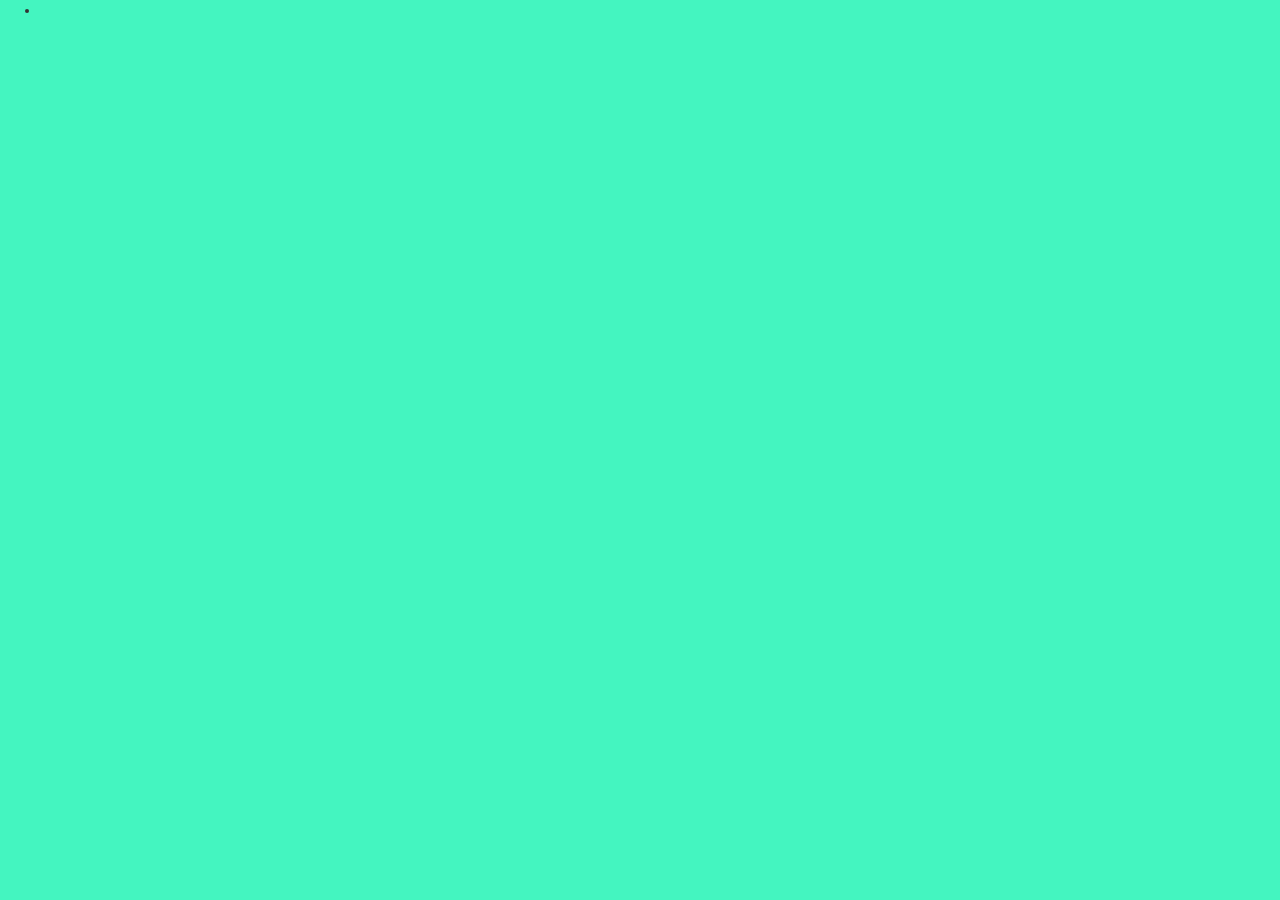
==== disaster website/about.html @ 57b716e7 "Update about.html" ====
<!DOCTYPE html>
<html lang="en">
<head>
    <title>The Disaster Cafe</title>
    <link rel="stylesheet" href="https://stackpath.bootstrapcdn.com/bootstrap/4.4.1/css/bootstrap.min.css" integrity="sha384-Vkoo8x4CGsO3+Hhxv8T/Q5PaXtkKtu6ug5TOeNV6gBiFeWPGFN9MuhOf23Q9Ifjh" crossorigin="anonymous">
    <link rel="stylesheet" type="text/css" href="css/style.css">
    <script src="https://code.jquery.com/jquery-3.4.1.slim.min.js" integrity="sha384-J6qa4849blE2+poT4WnyKhv5vZF5SrPo0iEjwBvKU7imGFAV0wwj1yYfoRSJoZ+n" crossorigin="anonymous"></script>
    <link rel="stylesheet" href="https://maxcdn.bootstrapcdn.com/bootstrap/3.4.1/css/bootstrap.min.css">
    <script src="https://ajax.googleapis.com/ajax/libs/jquery/3.5.1/jquery.min.js"></script>
    <script src="https://maxcdn.bootstrapcdn.com/bootstrap/3.4.1/js/bootstrap.min.js"></script>
    
</head>
<body style="background:rgb(68, 245, 192);">

    <header>
        <nav>
            <ul>
                <li><img id="logo" src="images/logo.png" alt=""></li>
            </ul>
        </nav>
    </header>

    
</body>
</html>
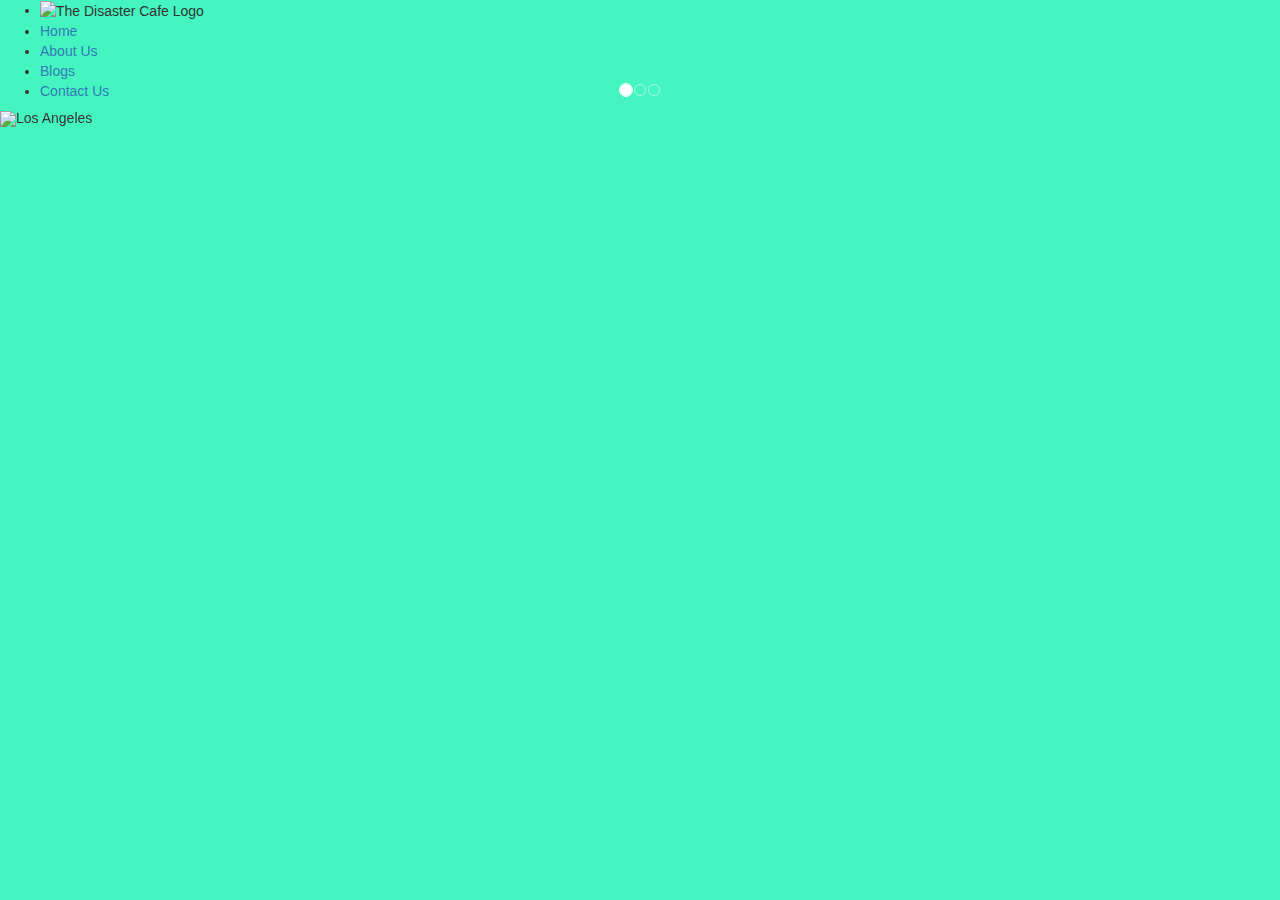
==== commit 2f86b6e7: "Update about.html" ====
--- a/disaster website/about.html
+++ b/disaster website/about.html
@@ -15,11 +15,38 @@
     <header>
         <nav>
             <ul>
-                <li><img id="logo" src="images/logo.png" alt=""></li>
+                <li><img id="logo" src="images/logo.png" alt="The Disaster Cafe Logo"></li>
+                <li><a href="index.html"><span>Home</span></a></li>
+                <li><a href="about.html"> About Us</a></li>
+                <li><a href="blog.html">Blogs</a></li>
+                <li><a href="contact.html">Contact Us</a></li>
+                
             </ul>
         </nav>
     </header>
+    <div id="myCarousel" class="carousel slide" data-ride="carousel">
 
-    
+        <!-- Indicators -->
+        <ol class="carousel-indicators">
+          <li data-target="#myCarousel" data-slide-to="0" class="active"></li>
+          <li data-target="#myCarousel" data-slide-to="1"></li>
+          <li data-target="#myCarousel" data-slide-to="2"></li>
+        </ol>
+        
+        <!-- Wrapper for slides -->
+    <div class="carousel-inner">
+        <div class="item active">
+          <img src="images/slider-2.jpg" alt="Los Angeles" style="width:100%;">
+        </div>
+  
+        <div class="item">
+          <img src="images/slider-1.jpg" alt="Chicago" style="width:100%;">
+        </div>
+      
+        <div class="item">
+          <img src="images/slider-3.jpg" alt="New york" style="width:100%;">
+        </div>
+      </div>
+      
 </body>
 </html>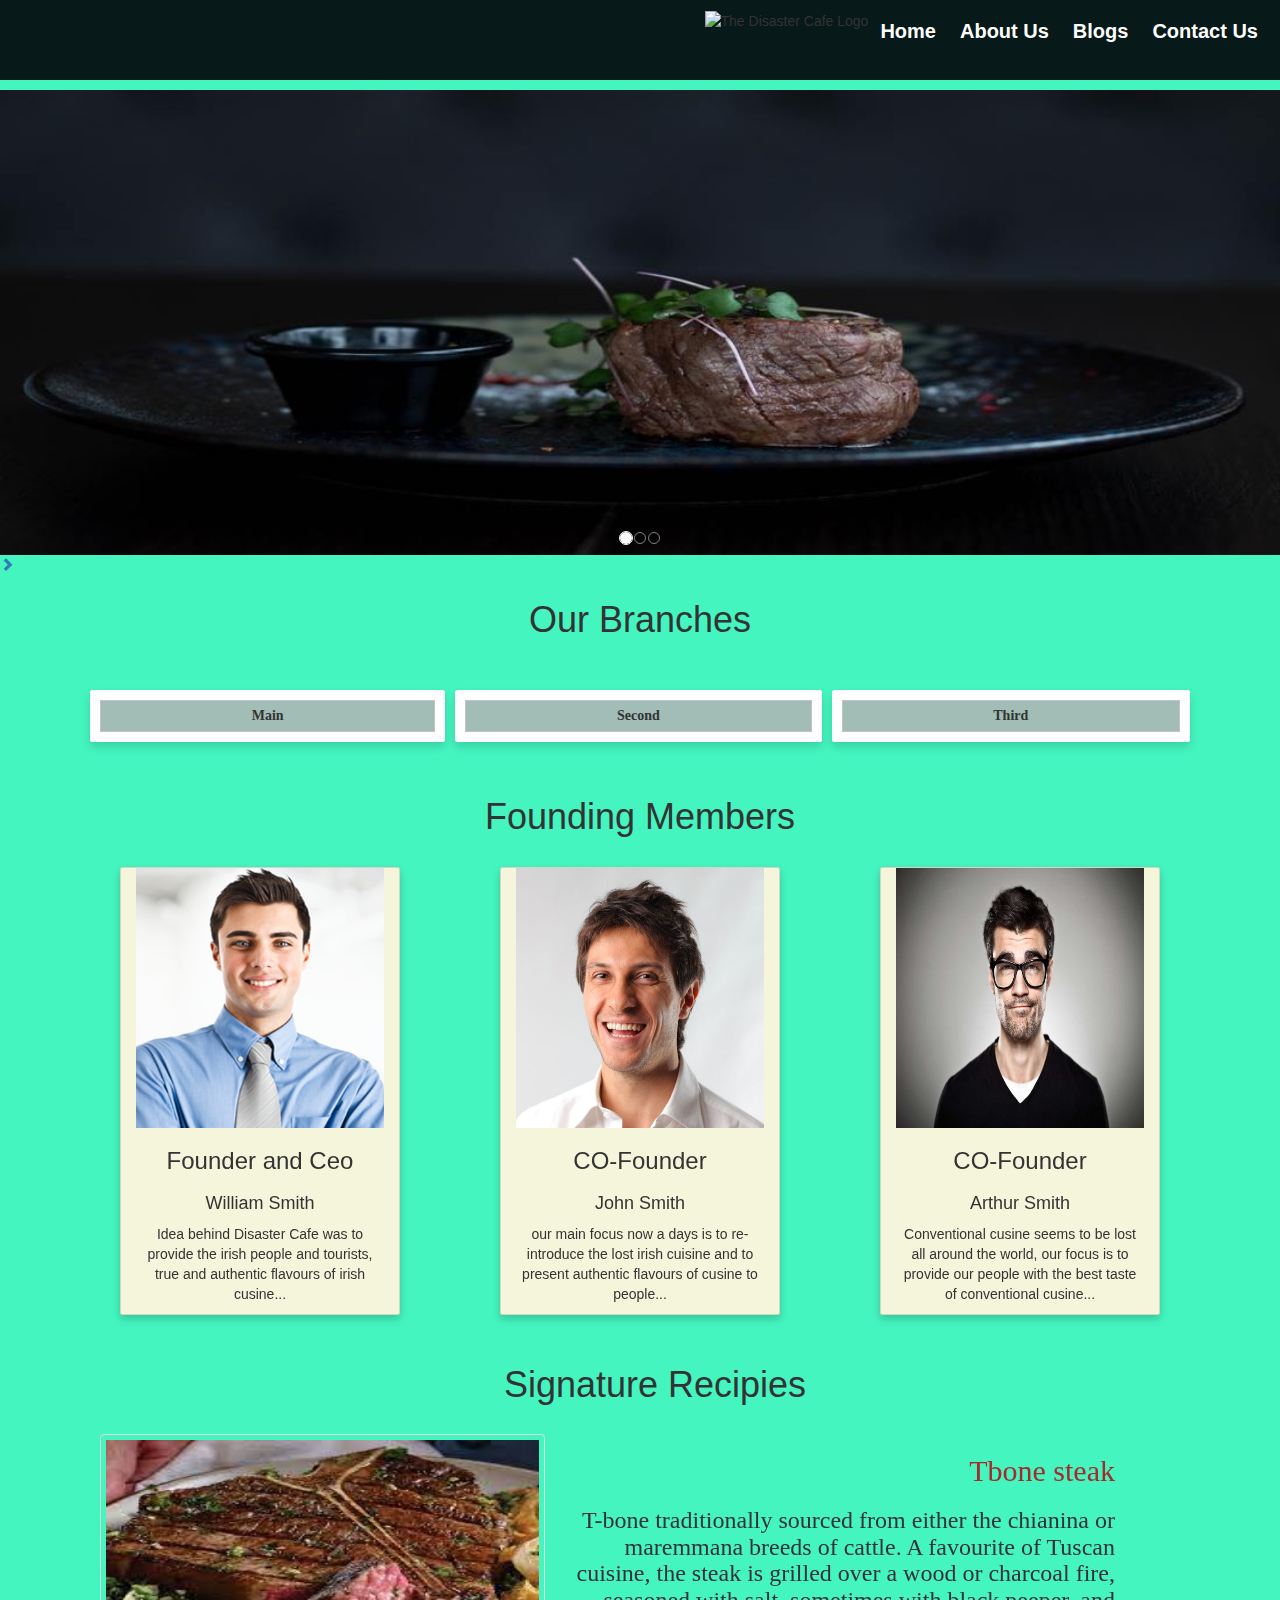
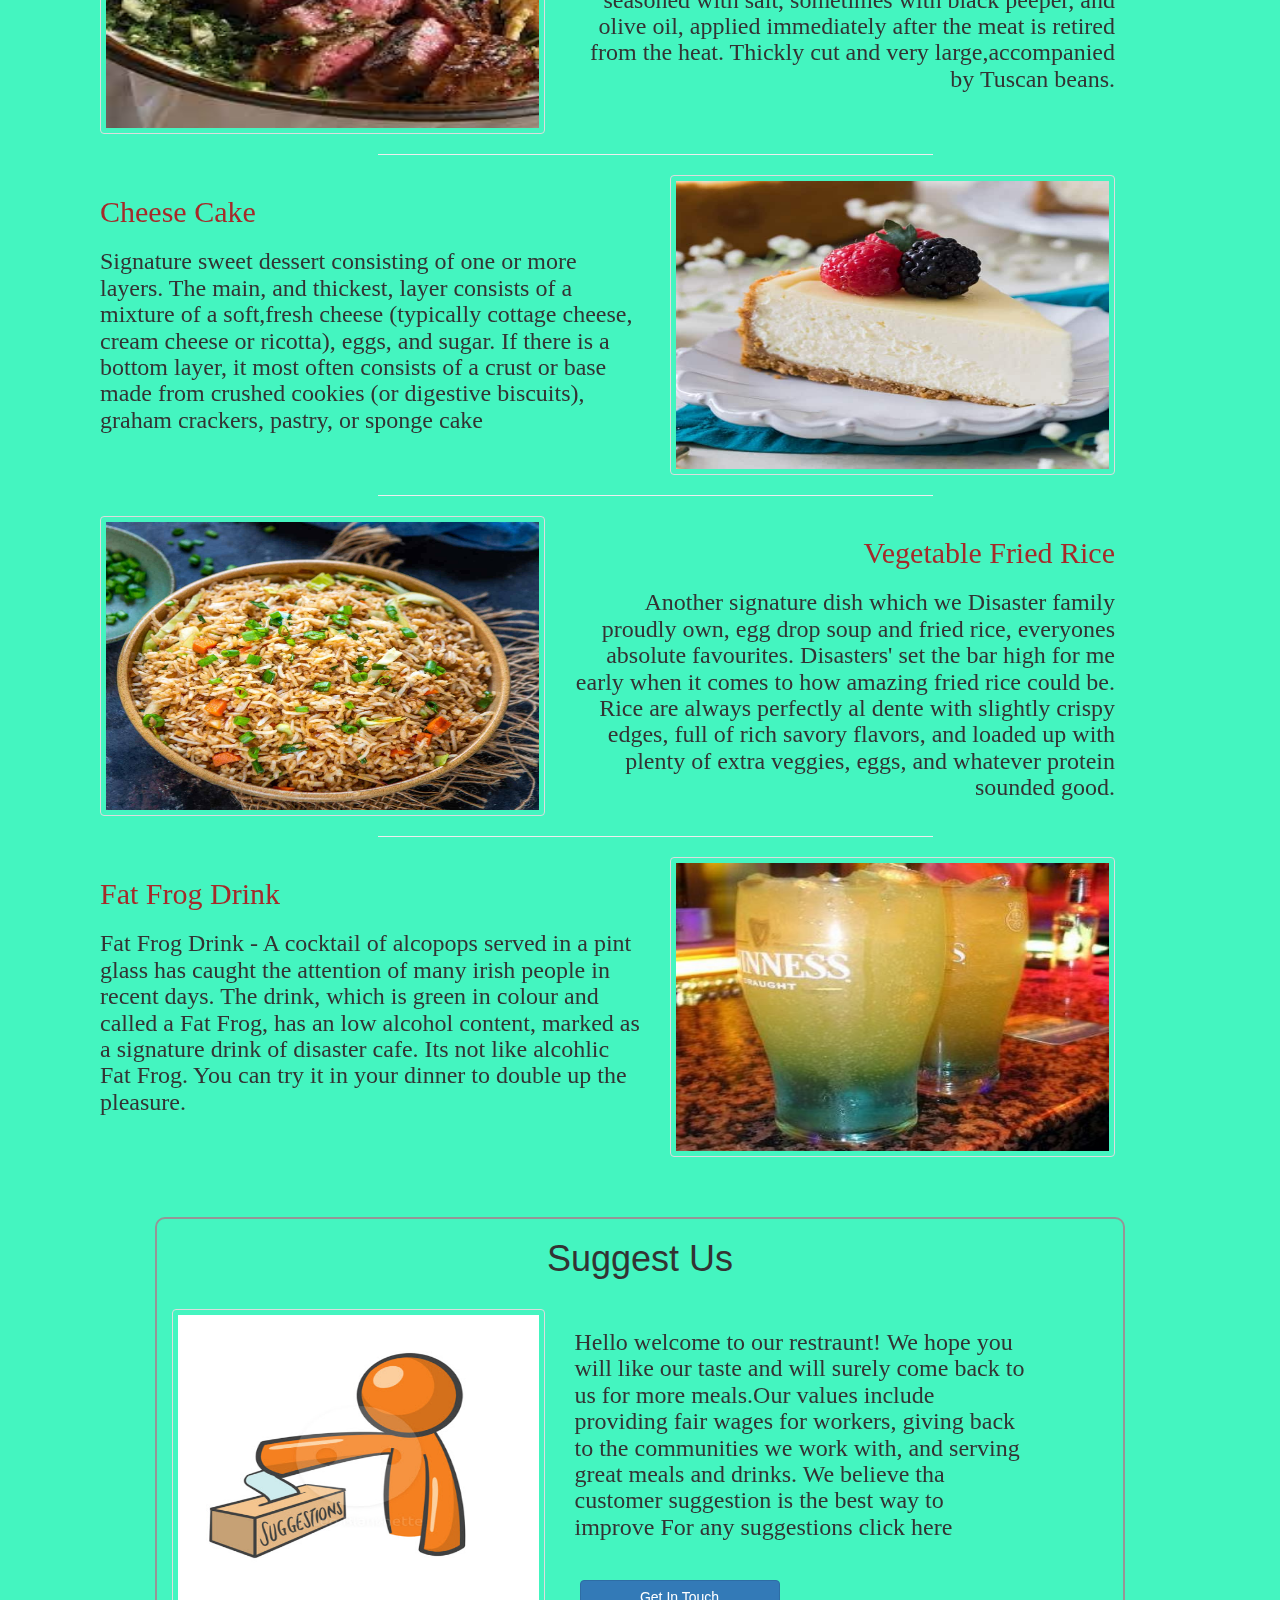
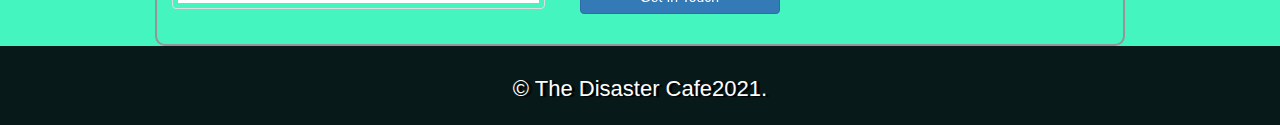
==== commit 204ab97b: "adding new code to about.html" ====
--- a/disaster website/about.html
+++ b/disaster website/about.html
@@ -1,52 +1,369 @@
 <!DOCTYPE html>
 <html lang="en">
-<head>
+  <head>
     <title>The Disaster Cafe</title>
-    <link rel="stylesheet" href="https://stackpath.bootstrapcdn.com/bootstrap/4.4.1/css/bootstrap.min.css" integrity="sha384-Vkoo8x4CGsO3+Hhxv8T/Q5PaXtkKtu6ug5TOeNV6gBiFeWPGFN9MuhOf23Q9Ifjh" crossorigin="anonymous">
-    <link rel="stylesheet" type="text/css" href="css/style.css">
-    <script src="https://code.jquery.com/jquery-3.4.1.slim.min.js" integrity="sha384-J6qa4849blE2+poT4WnyKhv5vZF5SrPo0iEjwBvKU7imGFAV0wwj1yYfoRSJoZ+n" crossorigin="anonymous"></script>
-    <link rel="stylesheet" href="https://maxcdn.bootstrapcdn.com/bootstrap/3.4.1/css/bootstrap.min.css">
+    <link
+      rel="stylesheet"
+      href="https://stackpath.bootstrapcdn.com/bootstrap/4.4.1/css/bootstrap.min.css"
+      integrity="sha384-Vkoo8x4CGsO3+Hhxv8T/Q5PaXtkKtu6ug5TOeNV6gBiFeWPGFN9MuhOf23Q9Ifjh"
+      crossorigin="anonymous"
+    />
+    <link rel="stylesheet" type="text/css" href="css/style.css" />
+    <script
+      src="https://code.jquery.com/jquery-3.4.1.slim.min.js"
+      integrity="sha384-J6qa4849blE2+poT4WnyKhv5vZF5SrPo0iEjwBvKU7imGFAV0wwj1yYfoRSJoZ+n"
+      crossorigin="anonymous"
+    ></script>
+    <link
+      rel="stylesheet"
+      href="https://maxcdn.bootstrapcdn.com/bootstrap/3.4.1/css/bootstrap.min.css"
+    />
     <script src="https://ajax.googleapis.com/ajax/libs/jquery/3.5.1/jquery.min.js"></script>
     <script src="https://maxcdn.bootstrapcdn.com/bootstrap/3.4.1/js/bootstrap.min.js"></script>
-    
-</head>
-<body style="background:rgb(68, 245, 192);">
-
+  </head>
+  <body style="background: rgb(68, 245, 192)">
     <header>
-        <nav>
-            <ul>
-                <li><img id="logo" src="images/logo.png" alt="The Disaster Cafe Logo"></li>
-                <li><a href="index.html"><span>Home</span></a></li>
-                <li><a href="about.html"> About Us</a></li>
-                <li><a href="blog.html">Blogs</a></li>
-                <li><a href="contact.html">Contact Us</a></li>
-                
-            </ul>
-        </nav>
+      <nav>
+        <ul>
+          <li>
+            <img id="logo" src="images/logo.png" alt="The Disaster Cafe Logo" />
+          </li>
+          <li>
+            <a href="index.html"><span>Home</span></a>
+          </li>
+          <li><a href="about.html"> About Us</a></li>
+          <li><a href="blog.html">Blogs</a></li>
+          <li><a href="contact.html">Contact Us</a></li>
+        </ul>
+      </nav>
     </header>
     <div id="myCarousel" class="carousel slide" data-ride="carousel">
-
-        <!-- Indicators -->
-        <ol class="carousel-indicators">
-          <li data-target="#myCarousel" data-slide-to="0" class="active"></li>
-          <li data-target="#myCarousel" data-slide-to="1"></li>
-          <li data-target="#myCarousel" data-slide-to="2"></li>
-        </ol>
-        
-        <!-- Wrapper for slides -->
-    <div class="carousel-inner">
+      <!-- Indicators -->
+      <ol class="carousel-indicators">
+        <li data-target="#myCarousel" data-slide-to="0" class="active"></li>
+        <li data-target="#myCarousel" data-slide-to="1"></li>
+        <li data-target="#myCarousel" data-slide-to="2"></li>
+      </ol>
+
+      <!-- Wrapper for slides -->
+      <div class="carousel-inner">
         <div class="item active">
-          <img src="images/slider-2.jpg" alt="Los Angeles" style="width:100%;">
-        </div>
-  
+          <img
+            src="images/slider-2.jpg"
+            alt="Los Angeles"
+            style="width: 100%"
+          />
+        </div>
+
         <div class="item">
-          <img src="images/slider-1.jpg" alt="Chicago" style="width:100%;">
-        </div>
-      
+          <img src="images/slider-1.jpg" alt="Chicago" style="width: 100%" />
+        </div>
+
         <div class="item">
-          <img src="images/slider-3.jpg" alt="New york" style="width:100%;">
-        </div>
-      </div>
-      
-</body>
-</html>+          <img src="images/slider-3.jpg" alt="New york" style="width: 100%" />
+        </div>
+      </div>
+
+      <!-- Left and right controls-->
+      <a
+        class="left carousel-vontrol"
+        href="#myCarousel"
+        href="#myCaraousel"
+        data-slide="prev"
+      >
+        <span class="glyphicon glyphicon-chevron-right"></span>
+        <span class="sr-only">Next</span>
+      </a>
+    </div>
+    <div class="animations">
+      <div class="p-2 flex-fill bd-highlight">
+        <h1 class="text-center">Our Branches</h1>
+      </div>
+    </div>
+    <div class="container mt-5 d-flex bd-highlight">
+      <div class="p-2 flex-fill bd-highlight">
+        <div class="shadow p-3 mb-5 bg-white rounded b">
+          <div id="flip" class="flip">Main</div>
+          <div id="panel" class="panel">
+            <ul class="list-group">
+              <p>
+                <b
+                  >Our main branch is located at The Cliffs of Moher. The Cliffs
+                  of Moher</b
+                >
+              </p>
+            </ul>
+          </div>
+        </div>
+      </div>
+      <div class="p-2 flex-fill bd-highlight">
+        <div class="shadow p-3 mb-5 bg-white rounded">
+          <div id="flip2" class="flip">Second</div>
+          <div id="panel2" class="panel">
+            <ul class="list-group">
+              <p>
+                <b>Our second branch is located at Grafton Street, Dublin</b>
+              </p>
+            </ul>
+          </div>
+        </div>
+      </div>
+      <div class="p-2 flex-fill bd-highlight">
+        <div class="shadow p-3 mb-5 bg-white rounded">
+          <div id="flip3" class="flip">Third</div>
+          <div id="panel3" class="panel">
+            <ul class="list-group">
+              <p>
+                <b
+                  >Our third branch is located at Killarney National Park and
+                  Muckross House</b
+                >
+              </p>
+            </ul>
+          </div>
+        </div>
+      </div>
+    </div>
+    <div class="container mb-5">
+      <h1 class="text-center mb-5">Founding Members</h1>
+      <div class="row" id="team">
+        <div class="card col-3">
+          <img
+            src="images/team-1.jpg"
+            alt="team-1"
+            style="width: 100%; height: 260px"
+          />
+          <h3>Founder and Ceo</h3>
+          <h4>William Smith</h4>
+          <p>
+            Idea behind Disaster Cafe was to provide the irish people and
+            tourists, true and authentic flavours of irish cusine...
+          </p>
+        </div>
+        <div class="card col-3">
+          <img
+            src="images/team-2.jpg"
+            alt="team-2"
+            style="width: 100%; height: 260px"
+          />
+          <h3>CO-Founder</h3>
+          <h4>John Smith</h4>
+          <p>
+            our main focus now a days is to re-introduce the lost irish cuisine
+            and to present authentic flavours of cusine to people...
+          </p>
+        </div>
+        <div class="card col-3">
+          <img
+            src="images/team-3.jpg"
+            alt="team-3"
+            style="width: 100%; height: 260px"
+          />
+          <h3>CO-Founder</h3>
+          <h4>Arthur Smith</h4>
+          <p>
+            Conventional cusine seems to be lost all around the world, our focus
+            is to provide our people with the best taste of conventional
+            cusine...
+          </p>
+        </div>
+      </div>
+      <div class="container cusine mt-5 mb-5">
+        <h1 class="text-center mb-5">Signature Recipies</h1>
+        <div class="row" id="tbone-steak">
+          <div class="col-md-5">
+            <img src="images/beefsteak.jpg" alt="beefsteak" />
+          </div>
+          <div class="col-md-6">
+            <h2 class="text-right">Tbone steak</h2>
+            <h3 class="text-right">
+              T-bone traditionally sourced from either the chianina or maremmana
+              breeds of cattle. A favourite of Tuscan cuisine, the steak is
+              grilled over a wood or charcoal fire, seasoned with salt,
+              sometimes with black peeper, and olive oil, applied immediately
+              after the meat is retired from the heat. Thickly cut and very
+              large,accompanied by Tuscan beans.
+            </h3>
+          </div>
+        </div>
+        <hr />
+        <div class="row" id="cheese-cake">
+          <div class="col-md-6">
+            <h2>Cheese Cake</h2>
+            <h3 class="text-left">
+              Signature sweet dessert consisting of one or more layers. The
+              main, and thickest, layer consists of a mixture of a soft,fresh
+              cheese (typically cottage cheese, cream cheese or ricotta), eggs,
+              and sugar. If there is a bottom layer, it most often consists of a
+              crust or base made from crushed cookies (or digestive biscuits),
+              graham crackers, pastry, or sponge cake
+            </h3>
+          </div>
+          <div class="col-md-5">
+            <img src="images/cheeseCake.jpg" alt="cheese-cake" />
+          </div>
+        </div>
+        <hr />
+        <div class="row" id="fried-rice">
+          <div class="col-md-5">
+            <img src="images/VegetableFriedRice.jpg" alt="veggie-rice" />
+          </div>
+          <div class="col-md-6">
+            <h2 class="text-right">Vegetable Fried Rice</h2>
+            <h3 class="text-right">
+              Another signature dish which we Disaster family proudly own, egg
+              drop soup and fried rice, everyones absolute favourites.
+              Disasters' set the bar high for me early when it comes to how
+              amazing fried rice could be. Rice are always perfectly al dente
+              with slightly crispy edges, full of rich savory flavors, and
+              loaded up with plenty of extra veggies, eggs, and whatever protein
+              sounded good.
+            </h3>
+          </div>
+        </div>
+        <hr />
+        <div class="row" id="fat-frog">
+          <div class="col-md-6">
+            <h2>Fat Frog Drink</h2>
+            <h3 class="text-left">
+              Fat Frog Drink - A cocktail of alcopops served in a pint glass has
+              caught the attention of many irish people in recent days. The
+              drink, which is green in colour and called a Fat Frog, has an low
+              alcohol content, marked as a signature drink of disaster cafe. Its
+              not like alcohlic Fat Frog. You can try it in your dinner to
+              double up the pleasure.
+            </h3>
+          </div>
+          <div class="col-md-5">
+            <img src="images/fatfrog.jpg" alt="fat-frog" />
+          </div>
+        </div>
+      </div>
+      <!-- Trigger/Open The Modal -->
+
+      <!-- The Modal -->
+      <div id="myModal" class="modal">
+        <div class="d-flex justify-content-center">
+          <div class="modal-content">
+            <span class="close">&times;</span>
+            <!--Section: Contact v.2-->
+            <section class="mb-4">
+              <div class="row">
+                <div class="col-md-9 mb-md-0 mb-5">
+                  <form
+                    id="contact-form"
+                    name="contact-form"
+                    action="mail.php"
+                    method="POST"
+                  >
+                    <div class="row">
+                      <div class="col-md-6">
+                        <div class="md-form mb-0">
+                          <input
+                            type="text"
+                            id="name"
+                            name="name"
+                            class="form-control"
+                          />
+                          <label for="name" class="">Your name</label>
+                        </div>
+                      </div>
+
+                      <div class="col-md-6">
+                        <div class="md-form mb-0">
+                          <input
+                            type="text"
+                            id="email"
+                            name="email"
+                            class="form-control"
+                          />
+                          <label for="email" class="">Your email</label>
+                        </div>
+                      </div>
+                    </div>
+
+                    <div class="row">
+                      <div class="col-md-12">
+                        <div class="md-form mb-0">
+                          <input
+                            type="text"
+                            id="subject"
+                            name="subject"
+                            class="form-control"
+                          />
+                          <label for="subject" class="">Subject</label>
+                        </div>
+                      </div>
+                    </div>
+
+                    <div class="row">
+                      <div class="col-md-12">
+                        <div class="md-form">
+                          <textarea
+                            type="text"
+                            id="message"
+                            name="message"
+                            rows="2"
+                            class="form-control md-textarea"
+                          ></textarea>
+                          <label for="message">Your message</label>
+                        </div>
+                      </div>
+                    </div>
+                  </form>
+
+                  <div class="text-center text-md-left">
+                    <a
+                      class="btn btn-primary buttonHover"
+                      onclick="document.getElementById('contact-form').submit();"
+                      ><span>Send</span></a
+                    >
+                  </div>
+                  <div class="status"></div>
+                </div>
+              </div>
+            </section>
+          </div>
+        </div>
+      </div>
+    </div>
+    <div class="container main-container cusine">
+      <h1 class="text-center mb-5">Suggest Us</h1>
+      <div class="row mb-5" id="suggestions">
+        <div class="col-md-5">
+          <img src="images/suggest.jpg" alt="suggest" />
+        </div>
+        <div class="col-md-6">
+          <h3>
+            Hello welcome to our restraunt! We hope you will like our taste and
+            will surely come back to us for more meals.Our values include
+            providing fair wages for workers, giving back to the communities we
+            work with, and serving great meals and drinks. We believe tha
+            customer suggestion is the best way to improve For any suggestions
+            click here
+          </h3>
+
+          <button id="myBtn" class="btn btn-primary mt-5 buttonHover">
+            <span>Get In Touch</span>
+          </button>
+        </div>
+      </div>
+    </div>
+
+    <footer>
+      <p>&copy; The Disaster Cafe2021.</p>
+    </footer>
+    <script
+      src="https://stackpath.bootstrapcdn.com/bootstrap/4.4.1/js/bootstrap.min.js"
+      integrity="sha384-wfSDF2E50Y2D1uUdj0O3uMBJnjuUD4Ih7YwaYd1iqfktj0Uod8GCExl3Og8ifwB6"
+      crossorigin="anonymous"
+    ></script>
+    <script
+      src="https://cdn.jsdelivr.net/npm/popper.js@1.16.0/dist/umd/popper.min.js"
+      integrity="sha384-Q6E9RHvbIyZFJoft+2mJbHaEWldlvI9IOYy5n3zV9zzTtmI3UksdQRVvoxMfooAo"
+      crossorigin="anonymous"
+    ></script>
+    <script src="https://ajax.googleapis.com/ajax/libs/jquery/3.5.1/jquery.min.js"></script>
+    <script type="text/javascript" src="script/about.js"></script>
+  </body>
+</html>
--- a/disaster website/css/style.css
+++ b/disaster website/css/style.css
@@ -0,0 +1,234 @@
+body{
+    background-color: #b3dcf7;
+}
+@media(min-width: 1200px) {
+    .main-container{
+        max-width: 970px;
+    }
+}
+h5{
+    font-family: cursive;
+}
+#starters h5{
+    color: #da5b00;
+}
+#main h5{
+    color: #1a499e;
+}
+#deserts h5{
+    color: #206db1
+}
+#drinks h5{
+    color: #949494;
+}
+h1{
+    color:#a91875;
+}
+h2{
+    color: #078477;
+}
+h4{
+    color: #ad0c13;
+}
+.main-container{
+	border:2px solid #959596;
+	border-radius: 10px;
+	margin-top: 30px;
+}
+.wrong-password{
+	color: red;
+	font-size: 18px;
+	display: none;
+	font-weight: bold;
+}
+.menu-container h3{
+	text-align: center;
+}
+.customer-container h2{
+	text-align: center;
+}
+header{
+	width:100%;
+	text-align:center;
+}
+nav ul li{
+    list-style-type: none;
+    height: 60px;
+}
+nav ul li img{
+    margin-left: 20px;
+    height: 60px;
+}
+nav{
+    position: sticky;
+    top: 0;
+    background:#081919 ;
+}
+nav ul{
+    display: flex;
+    padding: 10px;
+    justify-content: end;
+    margin-top:0;
+}
+nav a{
+    font-size: 20px;
+    text-decoration: none;
+    color: white;
+    font-weight: bold;
+    display: block;
+    padding: 7px 12px 7px 12px;
+}
+nav a.active{
+    background-color: darkgreen;
+    color: white;
+}
+nav a:hover{
+    text-decoration: underline;
+}
+nav a.active spam{
+    color: white;
+}
+footer{
+    text-align: center;
+    padding: 10px;
+    margin: top 30px;
+    background: #081919;
+}
+footer p{
+    margin-top: 17px;
+    font-size: 22px;
+    color: white;
+    text-shadow: 3px 1px 1px #000000;   
+}
+.panel, .flip{
+    padding: 5px;
+    text-align: center;
+    background-color: #a1bdb5;
+    border: solid 1px #c3c3c3;
+    font-family: cursive;
+    font-weight: bold;
+}
+.panel{
+    padding: 50px;
+    display: none;
+}
+.panel p{
+    font-family: cursive;
+}
+.modal {
+    display: none; /* Hidden by default */
+    position: fixed; /* Stay in place */
+    z-index: 1; /* Sit on top */
+    padding-top: 100px; /* Location of the box */
+    left: 0;
+    top: 0;
+    width: 100%; /* Full width */
+    height: 100%; /* Full height */
+    overflow: auto; /* Enable scroll if needed */
+    background-color: rgb(0,0,0); /* Fallback color */
+    background-color: rgba(0,0,0,0.4); /* Black w/ opacity */
+  }
+  
+  /* Modal Content */
+  .modal-content {
+    background-color: #fefefe;
+    margin: auto;
+    padding: 20px;
+    border: 1px solid #888;
+    width: 80%;
+  }
+  
+  /* The Close Button */
+  .close {
+    color: #aaaaaa;
+    float: right;
+    font-size: 28px;
+    font-weight: bold;
+  }
+  
+  .close:hover,
+  .close:focus {
+    color: #000;
+    text-decoration: none;
+    cursor: pointer;
+  }
+  .myImg
+  {
+      width: 50%;
+  }
+  .carousel-inner{
+    width:100%;
+    max-height: 500px ;
+  }
+  
+  .card {
+      background: beige;
+    box-shadow: 0 4px 8px 0 rgba(0, 0, 0, 0.2);
+    max-width: 280px;
+    margin: auto;
+    text-align: center;
+  }
+  
+  .price {
+    color: grey;
+    font-size: 22px;
+  }
+  #billing{
+      background: #f7f9ea;
+  }
+  .buttonHover {
+    display: inline-block;
+    border-radius: 4px;
+    background-color: #f4511e;
+    border: none;
+    color: #FFFFFF;
+    text-align: center;
+    font-size: 28px;
+    padding: 20px;
+    width: 200px;
+    transition: all 0.5s;
+    cursor: pointer;
+    margin: 5px;
+  }
+  
+  .buttonHover span {
+    cursor: pointer;
+    display: inline-block;
+    position: relative;
+    transition: 0.5s;
+  }
+  
+  .buttonHover span:after {
+    content: '\00bb';
+    position: absolute;
+    opacity: 0;
+    top: 0;
+    right: -20px;
+    transition: 0.5s;
+  }
+  
+  .buttonHover:hover span {
+    padding-right: 25px;
+  }
+  
+  .buttonHover:hover span:after {
+    opacity: 1;
+    right: 0;
+  }
+  .cusine img{
+    border: 1px solid #ddd;
+    border-radius: 4px;
+    padding: 5px;
+    width:100%;
+    height:300px;
+  }
+  .cusine h3{
+      font-family: cursive;
+  }
+  .cusine h2{
+      font-family: cursive;
+      color: brown;
+  }
+  hr{
+      width: 50%;
+  }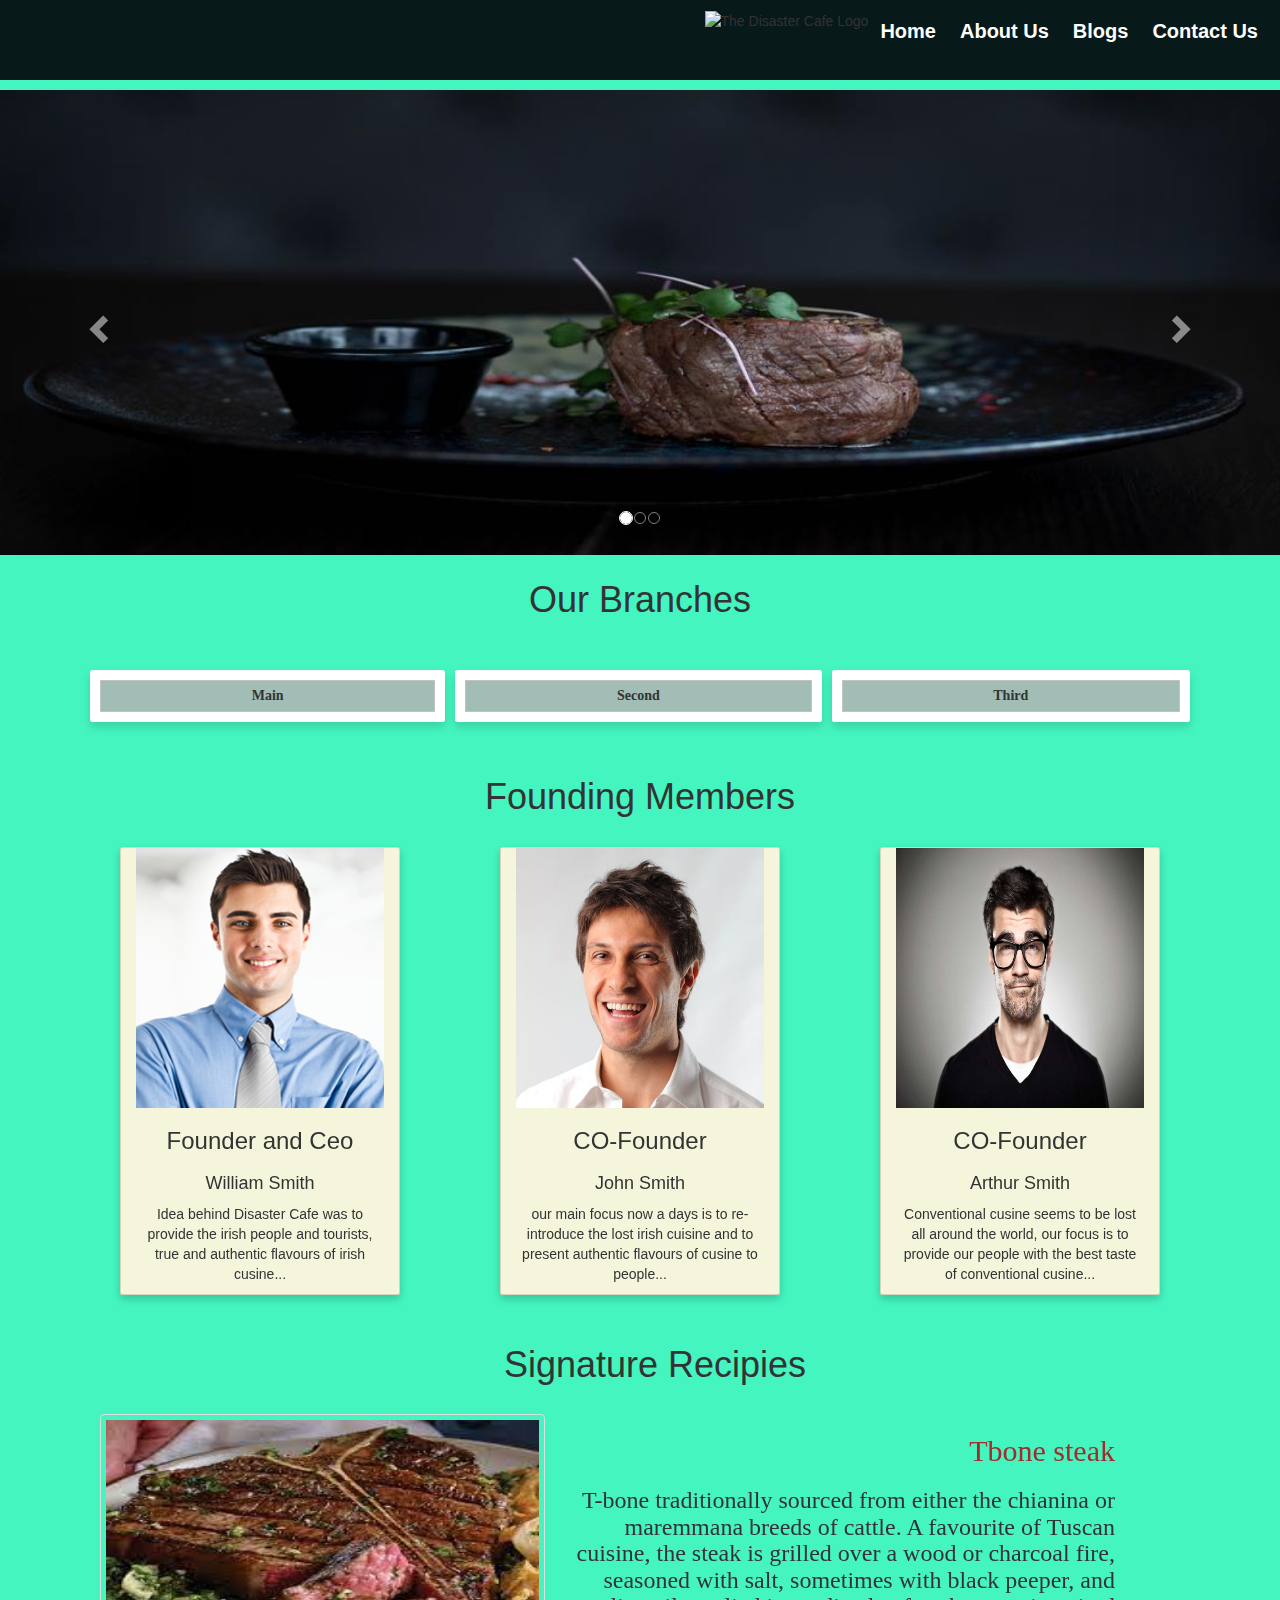
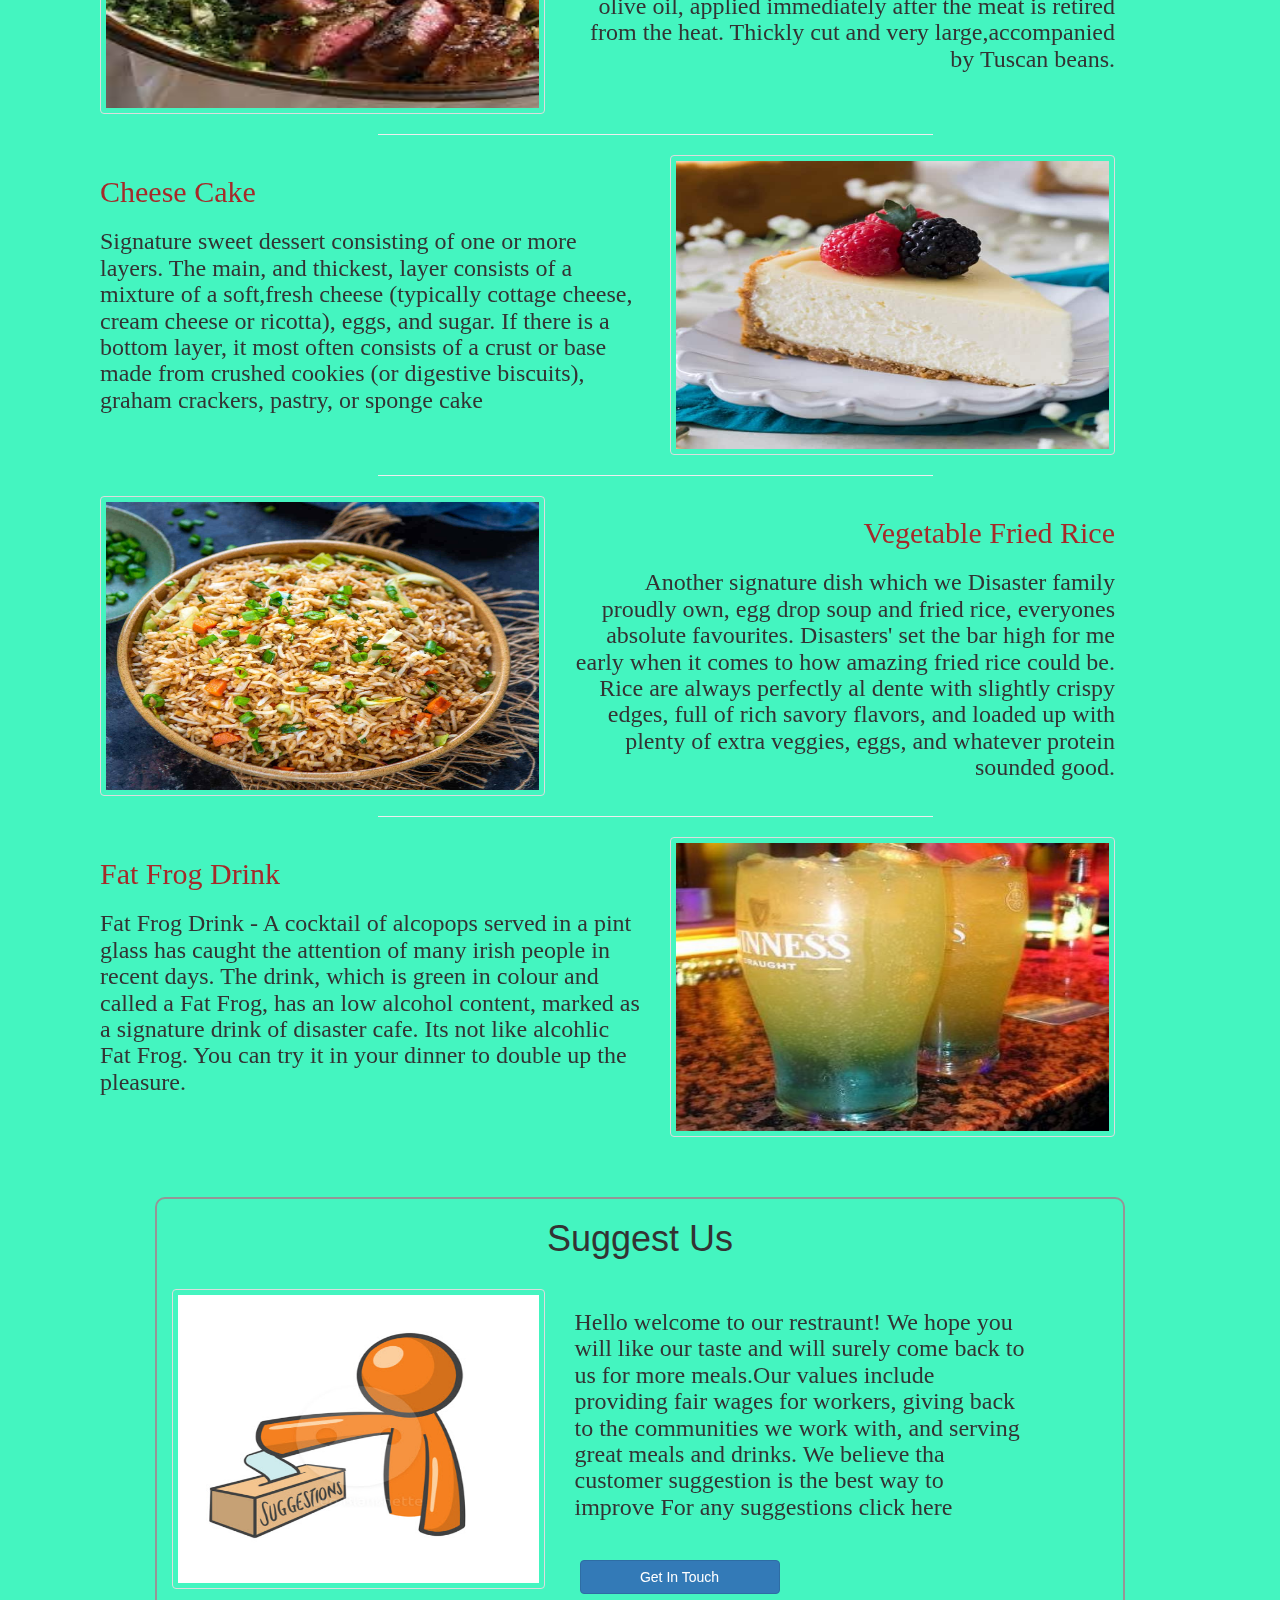
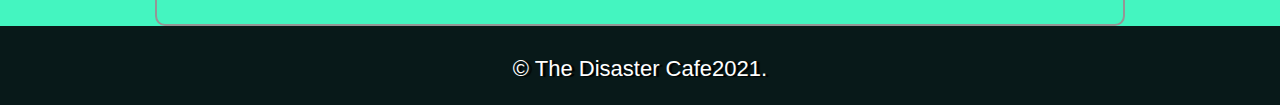
==== commit 437358c2: "mistake solving" ====
--- a/disaster website/about.html
+++ b/disaster website/about.html
@@ -65,12 +65,11 @@
       </div>
 
       <!-- Left and right controls-->
-      <a
-        class="left carousel-vontrol"
-        href="#myCarousel"
-        href="#myCaraousel"
-        data-slide="prev"
-      >
+      <a class="left carousel-control" href ="#myCarousel" data-slide = "prev">
+        <span class="glyphicon glyphicon-chevron-left"></span>
+        <span class="sr-only">Previous</span>
+      </a>
+      <a class="right carousel-control" href="#myCarousel" data-slide = "next">
         <span class="glyphicon glyphicon-chevron-right"></span>
         <span class="sr-only">Next</span>
       </a>
